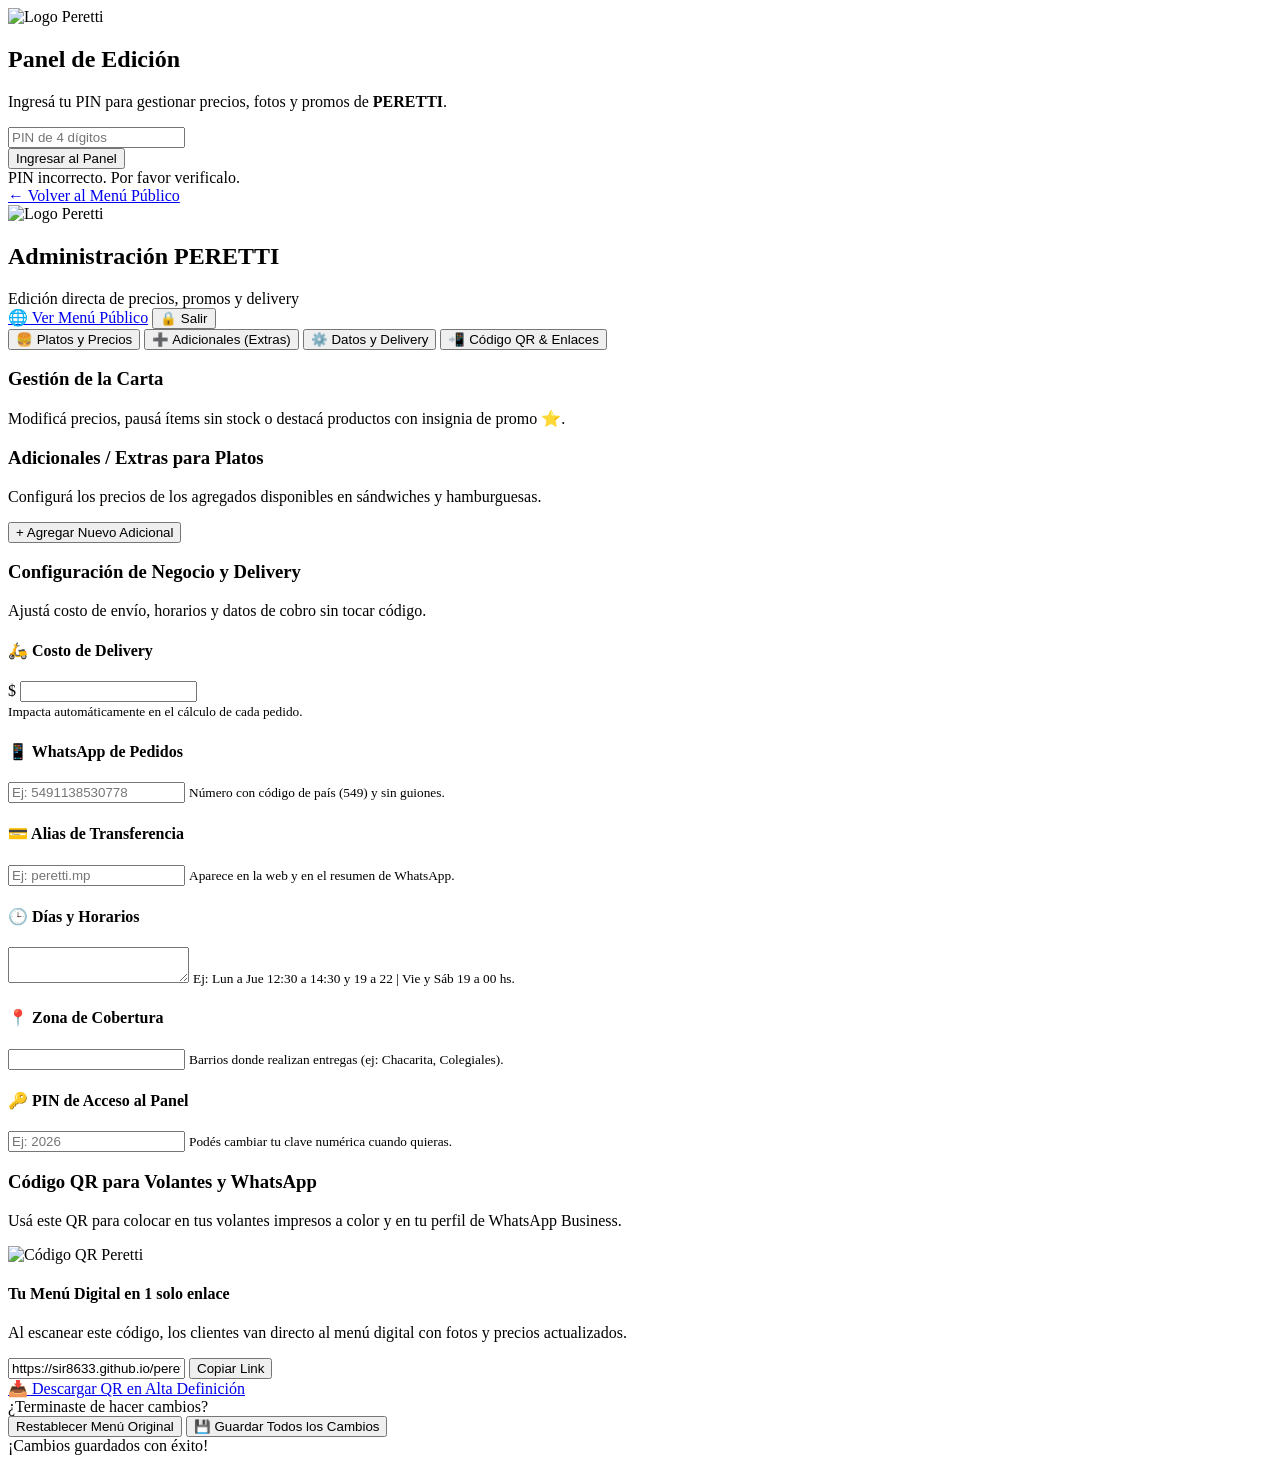
==== admin.html @ 995c4666 "Add files via upload" ====
<!DOCTYPE html>
<html lang="es">

<head>
    <meta charset="UTF-8">
    <meta name="viewport" content="width=device-width, initial-scale=1.0">
    <title>Panel de Administración | PERETTI</title>
    <link rel="preconnect" href="https://fonts.googleapis.com">
    <link rel="preconnect" href="https://fonts.gstatic.com" crossorigin>
    <link href="https://fonts.googleapis.com/css2?family=Poppins:wght@400;500;600;700;800&display=swap" rel="stylesheet">
    <link rel="stylesheet" href="css/admin.css">
    <link rel="icon" type="image/png" href="img/logo/logo.png">
</head>

<body>

    <!-- PANTALLA DE ACCESO CON PIN -->
    <div id="login-screen" class="login-container">
        <div class="login-card">
            <img src="img/logo/logo.png" alt="Logo Peretti" class="login-logo">
            <h2>Panel de Edición</h2>
            <p>Ingresá tu PIN para gestionar precios, fotos y promos de <strong>PERETTI</strong>.</p>

            <form id="pin-form" onsubmit="return false;">
                <div class="pin-input-group">
                    <input type="password" id="admin-pin-input" maxlength="8" placeholder="PIN de 4 dígitos" autocomplete="off" required>
                </div>
                <button type="button" id="btn-login" class="btn-primary">Ingresar al Panel</button>
                <div id="login-error" class="login-error-msg hidden">PIN incorrecto. Por favor verificalo.</div>
            </form>

            <div class="login-footer-link">
                <a href="index.html">← Volver al Menú Público</a>
            </div>
        </div>
    </div>

    <!-- PANEL DE ADMINISTRACIÓN (PROTEGIDO) -->
    <div id="admin-dashboard" class="dashboard-container hidden">

        <!-- HEADER DEL PANEL -->
        <header class="admin-header">
            <div class="header-brand">
                <img src="img/logo/logo.png" alt="Logo Peretti" class="admin-logo-img">
                <div>
                    <h2>Administración PERETTI</h2>
                    <span>Edición directa de precios, promos y delivery</span>
                </div>
            </div>
            <div class="header-actions">
                <a href="index.html" target="_blank" class="btn-header-link">🌐 Ver Menú Público</a>
                <button type="button" id="btn-logout" class="btn-header-logout">🔒 Salir</button>
            </div>
        </header>

        <!-- PESTAÑAS DE NAVEGACIÓN -->
        <nav class="admin-nav-tabs">
            <button class="tab-btn active" data-tab="tab-platos">🍔 Platos y Precios</button>
            <button class="tab-btn" data-tab="tab-extras">➕ Adicionales (Extras)</button>
            <button class="tab-btn" data-tab="tab-negocio">⚙️ Datos y Delivery</button>
            <button class="tab-btn" data-tab="tab-qr">📲 Código QR & Enlaces</button>
        </nav>

        <main class="admin-main">

            <!-- TAB 1: PLATOS Y PRECIOS -->
            <section id="tab-platos" class="tab-content active">
                <div class="tab-header">
                    <h3>Gestión de la Carta</h3>
                    <p>Modificá precios, pausá ítems sin stock o destacá productos con insignia de promo ⭐.</p>
                </div>
                <div id="admin-products-list" class="admin-products-container">
                    <!-- Se carga dinámicamente con admin.js -->
                </div>
            </section>

            <!-- TAB 2: EXTRAS / ADICIONALES -->
            <section id="tab-extras" class="tab-content">
                <div class="tab-header">
                    <h3>Adicionales / Extras para Platos</h3>
                    <p>Configurá los precios de los agregados disponibles en sándwiches y hamburguesas.</p>
                </div>
                <div id="admin-extras-list" class="admin-extras-container">
                    <!-- Se carga dinámicamente -->
                </div>
                <button type="button" id="btn-add-extra" class="btn-secondary-outline">+ Agregar Nuevo Adicional</button>
            </section>

            <!-- TAB 3: DATOS DEL NEGOCIO & LOGÍSTICA -->
            <section id="tab-negocio" class="tab-content">
                <div class="tab-header">
                    <h3>Configuración de Negocio y Delivery</h3>
                    <p>Ajustá costo de envío, horarios y datos de cobro sin tocar código.</p>
                </div>

                <div class="config-grid">
                    <div class="form-card">
                        <h4>🛵 Costo de Delivery</h4>
                        <div class="input-wrapper">
                            <span class="currency-symbol">$</span>
                            <input type="number" id="cfg-delivery-fee" class="form-input" min="0" step="100">
                        </div>
                        <small>Impacta automáticamente en el cálculo de cada pedido.</small>
                    </div>

                    <div class="form-card">
                        <h4>📱 WhatsApp de Pedidos</h4>
                        <input type="text" id="cfg-phone" class="form-input" placeholder="Ej: 5491138530778">
                        <small>Número con código de país (549) y sin guiones.</small>
                    </div>

                    <div class="form-card">
                        <h4>💳 Alias de Transferencia</h4>
                        <input type="text" id="cfg-alias" class="form-input" placeholder="Ej: peretti.mp">
                        <small>Aparece en la web y en el resumen de WhatsApp.</small>
                    </div>

                    <div class="form-card">
                        <h4>🕒 Días y Horarios</h4>
                        <textarea id="cfg-schedules" class="form-input" rows="2"></textarea>
                        <small>Ej: Lun a Jue 12:30 a 14:30 y 19 a 22 | Vie y Sáb 19 a 00 hs.</small>
                    </div>

                    <div class="form-card">
                        <h4>📍 Zona de Cobertura</h4>
                        <input type="text" id="cfg-coverage" class="form-input">
                        <small>Barrios donde realizan entregas (ej: Chacarita, Colegiales).</small>
                    </div>

                    <div class="form-card">
                        <h4>🔑 PIN de Acceso al Panel</h4>
                        <input type="password" id="cfg-admin-pin" class="form-input" placeholder="Ej: 2026">
                        <small>Podés cambiar tu clave numérica cuando quieras.</small>
                    </div>
                </div>
            </section>

            <!-- TAB 4: QR & WHATSAPP BUSINESS -->
            <section id="tab-qr" class="tab-content">
                <div class="tab-header">
                    <h3>Código QR para Volantes y WhatsApp</h3>
                    <p>Usá este QR para colocar en tus volantes impresos a color y en tu perfil de WhatsApp Business.</p>
                </div>

                <div class="qr-preview-box">
                    <img src="img/qr_peretti.png" alt="Código QR Peretti" class="qr-big-img">
                    <div class="qr-info">
                        <h4>Tu Menú Digital en 1 solo enlace</h4>
                        <p>Al escanear este código, los clientes van directo al menú digital con fotos y precios actualizados.</p>
                        <div class="qr-url-box">
                            <input type="text" id="qr-target-url" class="form-input" readonly value="https://sir8633.github.io/peretti/menu.html">
                            <button type="button" id="btn-copy-qr-url" class="btn-secondary-outline">Copiar Link</button>
                        </div>
                        <a href="img/qr_peretti.png" download="QR_Peretti_Menu.png" class="btn-download-qr">📥 Descargar QR en Alta Definición</a>
                    </div>
                </div>
            </section>

        </main>

        <!-- BARRA FLOTANTE DE GUARDAR CAMBIOS -->
        <div class="admin-save-bar">
            <div class="save-bar-info">
                <span>¿Terminaste de hacer cambios?</span>
            </div>
            <div class="save-bar-buttons">
                <button type="button" id="btn-reset-defaults" class="btn-reset">Restablecer Menú Original</button>
                <button type="button" id="btn-save-changes" class="btn-save-all">💾 Guardar Todos los Cambios</button>
            </div>
        </div>

    </div>

    <!-- TOAST DE NOTIFICACIÓN -->
    <div id="admin-toast" class="admin-toast">¡Cambios guardados con éxito!</div>

    <script src="js/menu-data.js"></script>
    <script src="js/admin.js"></script>
</body>

</html>
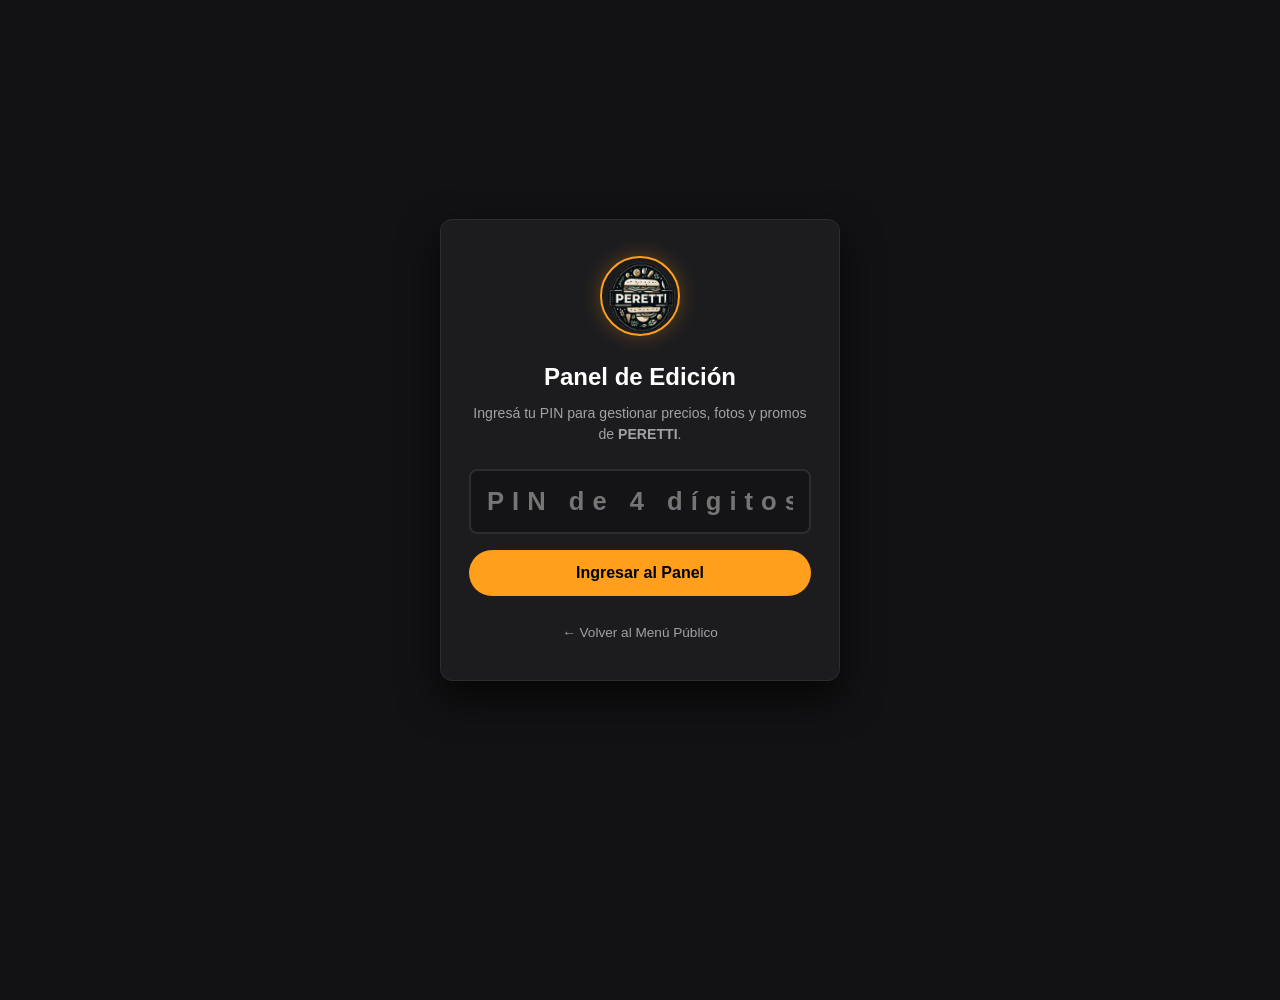
==== commit 8c0204dd: "Add files via upload" ====
--- a/admin.html
+++ b/admin.html
@@ -174,8 +174,8 @@
     <!-- TOAST DE NOTIFICACIÓN -->
     <div id="admin-toast" class="admin-toast">¡Cambios guardados con éxito!</div>
 
-    <script src="js/menu-data.js"></script>
-    <script src="js/admin.js"></script>
+    <script src="js/menu-data.js?v=20261001_v2"></script>
+    <script src="js/admin.js?v=20261001_v2"></script>
 </body>
 
 </html>
--- a/css/admin.css
+++ b/css/admin.css
@@ -0,0 +1,588 @@
+:root {
+    --bg-dark: #121214;
+    --bg-card: #1c1c1f;
+    --bg-input: #141416;
+    --accent-orange: #ff9f1c;
+    --accent-orange-hover: #e08b15;
+    --accent-green: #25d366;
+    --accent-green-hover: #1ebd56;
+    --accent-red: #e63946;
+    --text-light: #f5f5f7;
+    --text-muted: #a1a1a8;
+    --border-color: #2c2c32;
+    --radius-md: 12px;
+    --radius-sm: 8px;
+}
+
+* {
+    margin: 0;
+    padding: 0;
+    box-sizing: border-box;
+}
+
+body {
+    font-family: 'Poppins', -apple-system, BlinkMacSystemFont, sans-serif;
+    background-color: var(--bg-dark);
+    color: var(--text-light);
+    line-height: 1.5;
+    padding-bottom: 100px;
+}
+
+/* LOGIN SCREEN */
+.login-container {
+    min-height: 100vh;
+    display: flex;
+    align-items: center;
+    justify-content: center;
+    padding: 20px;
+}
+
+.login-card {
+    background: var(--bg-card);
+    border: 1px solid var(--border-color);
+    border-radius: var(--radius-md);
+    padding: 36px 28px;
+    max-width: 400px;
+    width: 100%;
+    text-align: center;
+    box-shadow: 0 16px 40px rgba(0, 0, 0, 0.7);
+}
+
+.login-logo {
+    width: 80px;
+    height: 80px;
+    border-radius: 50%;
+    margin-bottom: 16px;
+    border: 2px solid var(--accent-orange);
+    box-shadow: 0 0 20px rgba(255, 159, 28, 0.3);
+}
+
+.login-card h2 {
+    font-size: 1.5rem;
+    font-weight: 800;
+    margin-bottom: 8px;
+    color: #ffffff;
+}
+
+.login-card p {
+    color: var(--text-muted);
+    font-size: 0.88rem;
+    margin-bottom: 24px;
+}
+
+.pin-input-group input {
+    width: 100%;
+    padding: 16px;
+    text-align: center;
+    font-size: 1.6rem;
+    letter-spacing: 8px;
+    font-weight: 800;
+    background: var(--bg-input);
+    border: 2px solid var(--border-color);
+    border-radius: var(--radius-sm);
+    color: var(--accent-orange);
+    margin-bottom: 16px;
+}
+
+.pin-input-group input:focus {
+    outline: none;
+    border-color: var(--accent-orange);
+}
+
+.btn-primary {
+    width: 100%;
+    background: var(--accent-orange);
+    color: #000;
+    border: none;
+    padding: 14px;
+    border-radius: 30px;
+    font-size: 1rem;
+    font-weight: 800;
+    cursor: pointer;
+    transition: background 0.2s;
+}
+
+.btn-primary:hover {
+    background: var(--accent-orange-hover);
+}
+
+.login-error-msg {
+    color: var(--accent-red);
+    font-size: 0.85rem;
+    margin-top: 12px;
+    font-weight: 600;
+}
+
+.login-error-msg.hidden,
+.dashboard-container.hidden {
+    display: none !important;
+}
+
+.login-footer-link {
+    margin-top: 24px;
+}
+
+.login-footer-link a {
+    color: var(--text-muted);
+    font-size: 0.85rem;
+    text-decoration: none;
+}
+
+.login-footer-link a:hover {
+    color: var(--accent-orange);
+}
+
+/* HEADER DEL DASHBOARD */
+.admin-header {
+    background: rgba(18, 18, 20, 0.98);
+    border-bottom: 1px solid var(--border-color);
+    padding: 14px 24px;
+    display: flex;
+    justify-content: space-between;
+    align-items: center;
+    position: sticky;
+    top: 0;
+    z-index: 100;
+}
+
+.header-brand {
+    display: flex;
+    align-items: center;
+    gap: 12px;
+}
+
+.admin-logo-img {
+    width: 48px;
+    height: 48px;
+    border-radius: 50%;
+    border: 2px solid var(--accent-orange);
+}
+
+.header-brand h2 {
+    font-size: 1.15rem;
+    font-weight: 800;
+}
+
+.header-brand span {
+    font-size: 0.75rem;
+    color: var(--accent-orange);
+    display: block;
+}
+
+.header-actions {
+    display: flex;
+    gap: 10px;
+}
+
+.btn-header-link {
+    background: #242428;
+    color: #fff;
+    text-decoration: none;
+    padding: 8px 14px;
+    border-radius: 20px;
+    font-size: 0.8rem;
+    font-weight: 600;
+    border: 1px solid var(--border-color);
+}
+
+.btn-header-logout {
+    background: rgba(230, 57, 70, 0.15);
+    color: var(--accent-red);
+    border: 1px solid rgba(230, 57, 70, 0.3);
+    padding: 8px 14px;
+    border-radius: 20px;
+    font-size: 0.8rem;
+    font-weight: 600;
+    cursor: pointer;
+}
+
+/* PESTAÑAS DE NAVEGACIÓN */
+.admin-nav-tabs {
+    max-width: 1000px;
+    margin: 20px auto 0 auto;
+    padding: 0 20px;
+    display: flex;
+    gap: 8px;
+    overflow-x: auto;
+}
+
+.tab-btn {
+    background: #1e1e22;
+    border: 1px solid var(--border-color);
+    color: var(--text-muted);
+    padding: 10px 18px;
+    border-radius: 20px;
+    font-size: 0.85rem;
+    font-weight: 700;
+    cursor: pointer;
+    white-space: nowrap;
+    transition: all 0.2s;
+}
+
+.tab-btn.active {
+    background: var(--accent-orange);
+    color: #000;
+    border-color: var(--accent-orange);
+}
+
+/* CONTENIDO PRINCIPAL */
+.admin-main {
+    max-width: 1000px;
+    margin: 20px auto;
+    padding: 0 20px;
+}
+
+.tab-content {
+    display: none;
+}
+
+.tab-content.active {
+    display: block;
+}
+
+.tab-header {
+    margin-bottom: 24px;
+}
+
+.tab-header h3 {
+    font-size: 1.4rem;
+    font-weight: 800;
+    margin-bottom: 4px;
+}
+
+.tab-header p {
+    color: var(--text-muted);
+    font-size: 0.88rem;
+}
+
+/* TARJETAS DE PLATOS PARA EDICIÓN */
+.admin-category-block {
+    margin-bottom: 30px;
+}
+
+.admin-category-title {
+    font-size: 1.15rem;
+    font-weight: 700;
+    color: var(--accent-orange);
+    margin-bottom: 14px;
+    border-bottom: 1px solid var(--border-color);
+    padding-bottom: 6px;
+}
+
+.admin-product-card {
+    background: var(--bg-card);
+    border: 1px solid var(--border-color);
+    border-radius: var(--radius-md);
+    padding: 16px;
+    margin-bottom: 14px;
+    display: flex;
+    flex-wrap: wrap;
+    gap: 16px;
+    align-items: center;
+}
+
+.admin-product-thumb {
+    width: 80px;
+    height: 80px;
+    border-radius: var(--radius-sm);
+    object-fit: cover;
+    background: #252528;
+    border: 1px solid var(--border-color);
+}
+
+.admin-product-details {
+    flex: 1;
+    min-width: 220px;
+}
+
+.admin-product-details h4 {
+    font-size: 1rem;
+    font-weight: 700;
+    margin-bottom: 4px;
+}
+
+.admin-product-details p {
+    font-size: 0.8rem;
+    color: var(--text-muted);
+    line-height: 1.35;
+}
+
+.admin-product-controls {
+    display: flex;
+    flex-wrap: wrap;
+    align-items: center;
+    gap: 14px;
+}
+
+.price-edit-box {
+    display: flex;
+    align-items: center;
+    background: var(--bg-input);
+    border: 1px solid var(--border-color);
+    border-radius: var(--radius-sm);
+    padding: 6px 12px;
+}
+
+.price-edit-box span {
+    color: var(--accent-orange);
+    font-weight: 800;
+    margin-right: 4px;
+}
+
+.price-input {
+    background: none;
+    border: none;
+    color: #fff;
+    font-size: 1.05rem;
+    font-weight: 800;
+    width: 90px;
+}
+
+.price-input:focus {
+    outline: none;
+}
+
+/* TOGGLES SWITCH */
+.toggle-label {
+    display: flex;
+    align-items: center;
+    gap: 8px;
+    font-size: 0.82rem;
+    font-weight: 600;
+    cursor: pointer;
+}
+
+.toggle-label input {
+    accent-color: var(--accent-green);
+    width: 18px;
+    height: 18px;
+}
+
+/* CONFIG GRID */
+.config-grid {
+    display: grid;
+    grid-template-columns: repeat(auto-fill, minmax(280px, 1fr));
+    gap: 18px;
+}
+
+.form-card {
+    background: var(--bg-card);
+    border: 1px solid var(--border-color);
+    border-radius: var(--radius-md);
+    padding: 18px;
+}
+
+.form-card h4 {
+    font-size: 0.95rem;
+    font-weight: 700;
+    margin-bottom: 10px;
+}
+
+.form-card small {
+    display: block;
+    color: var(--text-muted);
+    font-size: 0.75rem;
+    margin-top: 6px;
+}
+
+.form-input {
+    width: 100%;
+    background: var(--bg-input);
+    border: 1px solid var(--border-color);
+    border-radius: var(--radius-sm);
+    color: #fff;
+    padding: 10px 12px;
+    font-size: 0.9rem;
+    font-family: inherit;
+}
+
+.form-input:focus {
+    outline: none;
+    border-color: var(--accent-orange);
+}
+
+.input-wrapper {
+    display: flex;
+    align-items: center;
+    background: var(--bg-input);
+    border: 1px solid var(--border-color);
+    border-radius: var(--radius-sm);
+    padding-left: 10px;
+}
+
+.currency-symbol {
+    color: var(--accent-orange);
+    font-weight: 800;
+}
+
+.input-wrapper .form-input {
+    border: none;
+}
+
+/* QR PREVIEW */
+.qr-preview-box {
+    background: var(--bg-card);
+    border: 1px solid var(--border-color);
+    border-radius: var(--radius-md);
+    padding: 28px;
+    display: flex;
+    flex-wrap: wrap;
+    gap: 24px;
+    align-items: center;
+}
+
+.qr-big-img {
+    width: 180px;
+    height: 180px;
+    background: #fff;
+    padding: 8px;
+    border-radius: var(--radius-sm);
+}
+
+.qr-info {
+    flex: 1;
+    min-width: 250px;
+}
+
+.qr-info h4 {
+    font-size: 1.2rem;
+    margin-bottom: 6px;
+}
+
+.qr-info p {
+    font-size: 0.85rem;
+    color: var(--text-muted);
+    margin-bottom: 16px;
+}
+
+.qr-url-box {
+    display: flex;
+    gap: 8px;
+    margin-bottom: 16px;
+}
+
+.btn-secondary-outline {
+    background: #25252a;
+    color: #fff;
+    border: 1px solid var(--border-color);
+    padding: 10px 16px;
+    border-radius: var(--radius-sm);
+    font-size: 0.85rem;
+    font-weight: 600;
+    cursor: pointer;
+    white-space: nowrap;
+}
+
+.btn-secondary-outline:hover {
+    border-color: var(--accent-orange);
+    color: var(--accent-orange);
+}
+
+.btn-download-qr {
+    display: inline-block;
+    background: var(--accent-green);
+    color: #fff;
+    text-decoration: none;
+    font-weight: 700;
+    padding: 12px 20px;
+    border-radius: 30px;
+    font-size: 0.9rem;
+}
+
+/* BARRA FIJA DE GUARDAR */
+.admin-save-bar {
+    position: fixed;
+    bottom: 0;
+    left: 0;
+    width: 100%;
+    background: rgba(18, 18, 22, 0.98);
+    backdrop-filter: blur(12px);
+    border-top: 1px solid var(--border-color);
+    padding: 14px 24px;
+    display: flex;
+    justify-content: space-between;
+    align-items: center;
+    z-index: 200;
+}
+
+.save-bar-info span {
+    font-size: 0.85rem;
+    color: var(--text-muted);
+    font-weight: 600;
+}
+
+.save-bar-buttons {
+    display: flex;
+    gap: 12px;
+}
+
+.btn-reset {
+    background: #242428;
+    color: var(--text-muted);
+    border: 1px solid var(--border-color);
+    padding: 10px 18px;
+    border-radius: 30px;
+    font-size: 0.85rem;
+    cursor: pointer;
+}
+
+.btn-save-all {
+    background: var(--accent-green);
+    color: #fff;
+    border: none;
+    padding: 12px 26px;
+    border-radius: 30px;
+    font-size: 0.95rem;
+    font-weight: 800;
+    cursor: pointer;
+    box-shadow: 0 4px 16px rgba(37, 211, 102, 0.4);
+    transition: transform 0.15s, background 0.2s;
+}
+
+.btn-save-all:hover {
+    background: var(--accent-green-hover);
+    transform: translateY(-2px);
+}
+
+/* TOAST */
+.admin-toast {
+    position: fixed;
+    top: 24px;
+    left: 50%;
+    transform: translateX(-50%);
+    background: var(--accent-green);
+    color: #fff;
+    padding: 12px 24px;
+    border-radius: 30px;
+    font-size: 0.9rem;
+    font-weight: 800;
+    box-shadow: 0 6px 20px rgba(0, 0, 0, 0.7);
+    opacity: 0;
+    pointer-events: none;
+    transition: opacity 0.25s ease;
+    z-index: 300;
+}
+
+.admin-toast.show {
+    opacity: 1;
+}
+
+@media (max-width: 600px) {
+    .admin-header {
+        flex-direction: column;
+        gap: 12px;
+        align-items: flex-start;
+    }
+    .admin-save-bar {
+        flex-direction: column;
+        gap: 10px;
+        padding: 12px 16px;
+    }
+    .save-bar-buttons {
+        width: 100%;
+    }
+    .btn-save-all, .btn-reset {
+        flex: 1;
+        text-align: center;
+    }
+}
